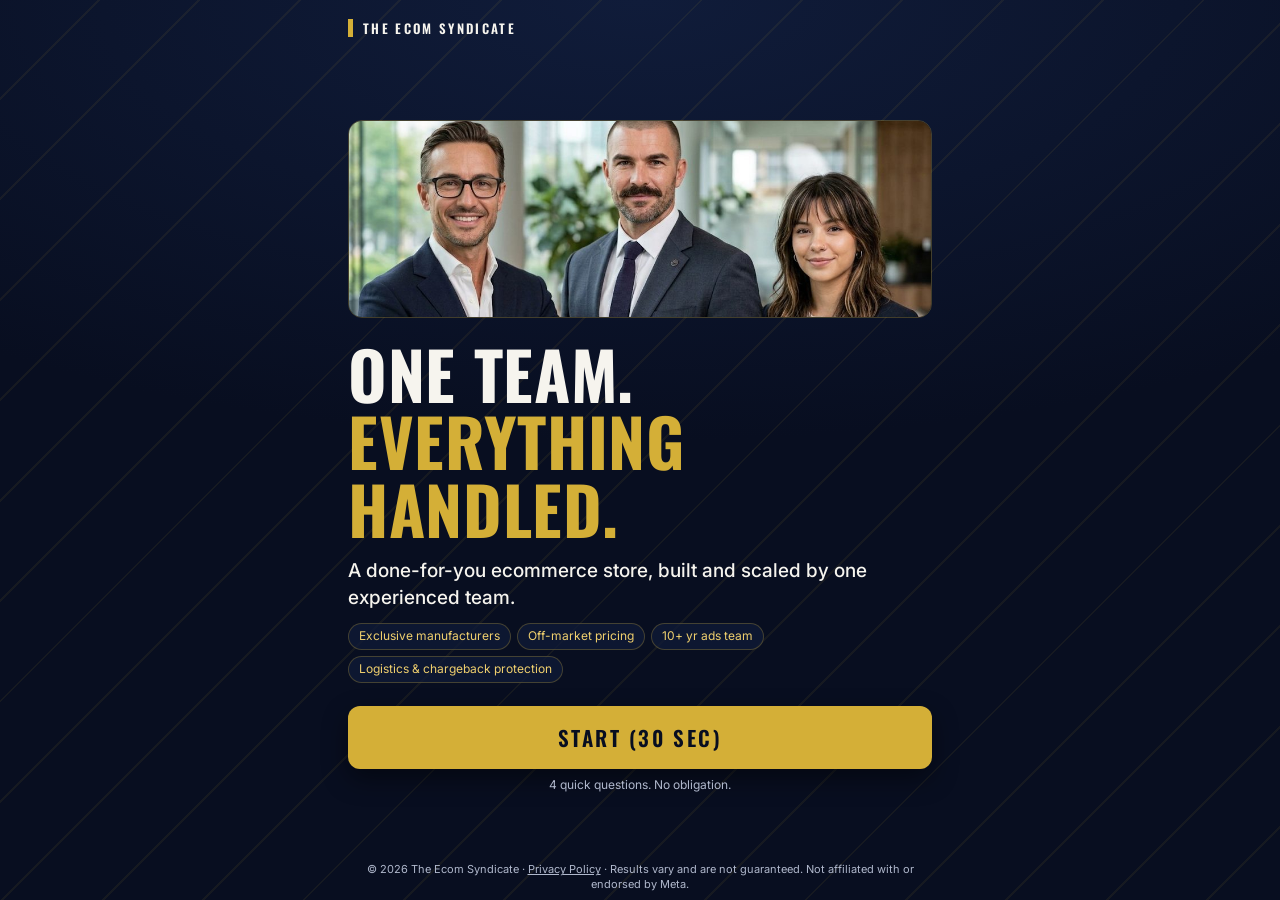
==== quiz/index.html @ a9586ce6 "Add ad-traffic quiz lander" ====
<!doctype html>
<html lang="en">
<head>
<meta charset="utf-8">
<meta name="viewport" content="width=device-width,initial-scale=1,viewport-fit=cover">
<title>The Ecom Syndicate | Quick Quiz</title>
<meta name="description" content="Answer 4 quick questions and book a free strategy call. Your ecommerce business, managed A to Z by one experienced team.">
<meta name="theme-color" content="#080e20">
<meta name="robots" content="noindex">
<link rel="preload" href="assets/oswald.ttf" as="font" type="font/ttf" crossorigin>
<link rel="preload" as="image" href="assets/team-photo.jpg">
<link rel="stylesheet" href="style.css">
<!-- META PIXEL PLACEHOLDER: paste the Meta Pixel base code here once the pixel exists.
     Suggested events: PageView (automatic), Lead (fire in quiz.js after a successful lead-intake response),
     Schedule (optional, on Calendly booking). Do NOT add the pixel before Ernest approves. -->
</head>
<body>
<div class="app" id="app">
  <div class="top">
    <div class="wordmark">The Ecom Syndicate</div>
    <button class="back" id="back" type="button" aria-label="Go back">&larr; Back</button>
  </div>
  <div class="bar" id="bar" aria-hidden="true"><i id="barfill"></i></div>

  <main>
    <!-- Step 0: intro -->
    <section class="step on" id="s0" data-step="0">
      <div class="hero-img"><img src="assets/team-photo.jpg" width="1024" height="765" alt="The Ecom Syndicate team" fetchpriority="high"></div>
      <h1><span>One team.</span><span class="gold">Everything handled.</span></h1>
      <p class="sub">A done-for-you ecommerce store, built and scaled by one experienced team.</p>
      <div class="chips"><span>Exclusive manufacturers</span><span>Off-market pricing</span><span>10+ yr ads team</span><span>Logistics &amp; chargeback protection</span></div>
      <div class="cta"><button class="btn" id="start" type="button">Start (30 sec)</button><div class="note">4 quick questions. No obligation.</div></div>
    </section>

    <!-- Steps 1-4: questions (rendered by quiz.js) -->
    <section class="step" id="sq" data-step="q">
      <div class="eyebrow" id="qcount"></div>
      <h2 class="q" id="qtext"></h2>
      <div class="opts" id="opts"></div>
    </section>

    <!-- Step 5: contact -->
    <section class="step" id="sc" data-step="contact">
      <div class="eyebrow">Last step</div>
      <h2 class="q">Where should we send your time slots?</h2>
      <form id="lead-form" novalidate>
        <label>Full name<input type="text" name="name" autocomplete="name" placeholder="Jane Smith" required></label>
        <label>Email<input type="email" name="email" autocomplete="email" inputmode="email" placeholder="you@example.com" required></label>
        <label>Phone<input type="tel" name="phone" autocomplete="tel" inputmode="tel" placeholder="(555) 123-4567" required></label>
        <div class="hp" aria-hidden="true"><label>Leave blank<input type="text" name="website" tabindex="-1" autocomplete="off"></label></div>
        <label class="consent"><input type="checkbox" name="consent" required><span>I agree to be contacted by The Ecom Syndicate by phone, text or email. Message and data rates may apply. See our <a href="https://ernestponz-create.github.io/ecom-syndicate/privacy.html" target="_blank" rel="noopener">Privacy Policy</a>.</span></label>
        <div class="err" id="err" role="alert"></div>
        <button class="btn" id="send" type="submit">See available times</button>
      </form>
    </section>

    <!-- Step 6: Calendly -->
    <section class="step" id="s5" data-step="final">
      <div class="eyebrow" id="fe">Free strategy call</div>
      <h2 id="ft"></h2>
      <p class="sub" id="fs"></p>
      <div class="cal" id="cal"></div>
    </section>
  </main>

  <footer>&copy; <span id="yr">2026</span> The Ecom Syndicate &middot; <a href="https://ernestponz-create.github.io/ecom-syndicate/privacy.html" target="_blank" rel="noopener">Privacy Policy</a> &middot; Results vary and are not guaranteed. Not affiliated with or endorsed by Meta.</footer>
</div>
<script src="quiz.js"></script>
</body>
</html>
---- quiz/style.css ----
@font-face{font-family:Oswald;src:url(assets/oswald.ttf) format("truetype");font-weight:200 700;font-display:swap}
@font-face{font-family:Inter;src:url(assets/inter.ttf) format("truetype");font-weight:100 900;font-display:swap}
:root{--navy:#080e20;--navy2:#101c3a;--navy3:#0c1630;--gold:#d4af37;--gold-l:#f0d06e;--white:#f6f4ee;--mute:#b0b8cc;--line:rgba(212,175,55,.28)}
*{box-sizing:border-box;margin:0;padding:0;-webkit-tap-highlight-color:transparent}
html,body{height:100%;overflow:hidden}
body{font-family:Inter,system-ui,-apple-system,Segoe UI,Roboto,sans-serif;color:var(--white);background:radial-gradient(120% 70% at 50% 0,var(--navy2),var(--navy) 70%);font-size:16px;line-height:1.4}
body:before{content:"";position:fixed;inset:0;pointer-events:none;background:repeating-linear-gradient(135deg,transparent 0 69px,rgba(212,175,55,.07) 69px 71px)}
a{color:var(--gold-l)}
.app{position:relative;height:100vh;height:100dvh;display:flex;flex-direction:column;max-width:640px;margin:0 auto;padding:0 20px;padding-top:env(safe-area-inset-top)}
.app.wide{max-width:900px}
/* header */
.top{flex:none;display:flex;align-items:center;gap:12px;height:56px}
.wordmark{display:flex;align-items:center;gap:10px;font-family:Oswald,sans-serif;font-weight:600;letter-spacing:.18em;font-size:13px;text-transform:uppercase;white-space:nowrap}
.wordmark:before{content:"";width:5px;height:18px;background:var(--gold)}
.back{margin-left:auto;background:none;border:0;color:var(--mute);font:inherit;font-size:14px;cursor:pointer;padding:8px 0 8px 12px;visibility:hidden}
.back.on{visibility:visible}
.bar{flex:none;height:4px;border-radius:4px;background:rgba(176,184,204,.2);overflow:hidden;opacity:0;transition:opacity .2s}
.bar.on{opacity:1}
.bar i{display:block;height:100%;width:0;background:linear-gradient(90deg,var(--gold),var(--gold-l));transition:width .3s}
/* stage */
main{flex:1;min-height:0;position:relative}
.step{position:absolute;inset:0;display:none;flex-direction:column;justify-content:center;padding:12px 0;animation:in .28s ease both}
.step.on{display:flex}
@keyframes in{from{opacity:0;transform:translateY(10px)}to{opacity:1;transform:none}}
h1,h2{font-family:Oswald,Impact,sans-serif;text-transform:uppercase;line-height:1.02;font-weight:700;letter-spacing:.01em}
.gold{color:var(--gold)}
.eyebrow{font-family:Oswald,sans-serif;letter-spacing:.22em;color:var(--gold);font-size:12px;text-transform:uppercase;margin-bottom:8px;font-weight:500}
/* intro */
.hero-img{flex:none;height:clamp(110px,22dvh,230px);border-radius:14px;overflow:hidden;border:1px solid var(--line);margin-bottom:clamp(12px,2.4dvh,22px)}
.hero-img img{width:100%;height:100%;object-fit:cover;object-position:50% 28%}
#s0 h1{font-size:clamp(38px,6.2dvh + 2vw,66px)}
#s0 h1 span{display:block}
.sub{color:var(--white);font-weight:500;font-size:clamp(16px,2.3dvh,19px);margin:clamp(10px,1.8dvh,16px) 0 clamp(8px,1.4dvh,12px)}
.chips{display:flex;flex-wrap:wrap;gap:6px}
.chips span{font-size:12px;color:var(--gold-l);border:1px solid var(--line);border-radius:99px;padding:4px 10px;background:rgba(16,28,58,.7)}
.btn{display:block;width:100%;background:var(--gold);color:var(--navy);font-family:Oswald,sans-serif;font-weight:600;text-transform:uppercase;letter-spacing:.12em;font-size:20px;padding:16px 24px;border-radius:12px;border:0;cursor:pointer;box-shadow:0 10px 26px rgba(0,0,0,.45);transition:transform .15s,background .15s;text-align:center;text-decoration:none}
.btn:hover{background:var(--gold-l);transform:translateY(-2px)}
.btn[disabled]{opacity:.6;cursor:wait;transform:none}
.cta{margin-top:clamp(14px,2.6dvh,24px)}
.note{margin-top:8px;text-align:center;font-size:12px;color:var(--mute)}
/* questions */
.q{font-size:clamp(28px,4.4dvh + 1vw,42px);margin-bottom:clamp(12px,2.2dvh,20px)}
.opts{display:grid;gap:clamp(8px,1.4dvh,12px)}
.opt{display:flex;align-items:center;gap:14px;width:100%;text-align:left;font:inherit;font-weight:600;font-size:clamp(15px,2.1dvh,17px);color:var(--white);background:linear-gradient(160deg,var(--navy2),var(--navy3));border:1px solid var(--line);border-radius:12px;padding:clamp(12px,2.1dvh,18px) 16px;cursor:pointer;transition:border-color .15s,transform .15s,background .15s;min-height:52px}
.opt:before{content:"";flex:none;width:18px;height:18px;border-radius:50%;border:2px solid var(--gold)}
.opt:hover,.opt:focus-visible{border-color:var(--gold);transform:translateX(3px);outline:0}
.opt.sel{background:var(--gold);color:var(--navy);border-color:var(--gold)}
.opt.sel:before{background:var(--navy);border-color:var(--navy)}
.hint{font-size:13px;color:var(--mute);margin:-6px 0 12px}
/* contact */
form{display:grid;gap:clamp(8px,1.5dvh,12px)}
label{display:grid;gap:5px;font-weight:600;font-size:14px}
input[type=text],input[type=email],input[type=tel]{width:100%;font:inherit;font-size:16px;color:var(--white);background:rgba(8,14,32,.85);border:1px solid rgba(176,184,204,.35);border-radius:10px;padding:0 14px;height:48px}
input:focus{outline:2px solid var(--gold);outline-offset:1px}
input.bad{border-color:#ff9d9d}
.consent{display:grid;grid-template-columns:auto 1fr;gap:10px;font-weight:400;font-size:12px;color:var(--mute);align-items:start;line-height:1.35}
.consent input{width:20px;height:20px;margin-top:1px;accent-color:var(--gold)}
.hp{position:absolute;left:-9999px;width:1px;height:1px;overflow:hidden}
.err{color:#ff9d9d;font-size:13px;min-height:1.2em}
/* final */
#s5{justify-content:flex-start;padding-top:2px}
#s5 h2{font-size:clamp(26px,4.2dvh + 1vw,40px)}
#s5 .sub{margin:6px 0 10px;font-size:clamp(14px,2dvh,16px);color:var(--mute)}
.cal{flex:1;min-height:0;background:#fff;border-radius:14px;overflow:hidden;border:1px solid var(--gold)}
.cal .calendly-inline-widget{height:100%;min-width:300px}
.cal iframe{width:100%;height:100%;border:0}
/* footer */
footer{flex:none;text-align:center;font-size:11px;color:var(--mute);padding:8px 0 calc(8px + env(safe-area-inset-bottom));line-height:1.35}
footer a{color:var(--mute)}
@media(max-height:700px){input[type=text],input[type=email],input[type=tel]{height:42px}.consent{font-size:11px}.q{font-size:26px;margin-bottom:8px}.chips span:nth-child(n+4){display:none}.top{height:46px}.hero-img{height:90px}}
@media(min-width:760px){.app{padding:0 28px}.btn{font-size:21px}}
@media(prefers-reduced-motion:reduce){*{animation:none!important;transition:none!important}}
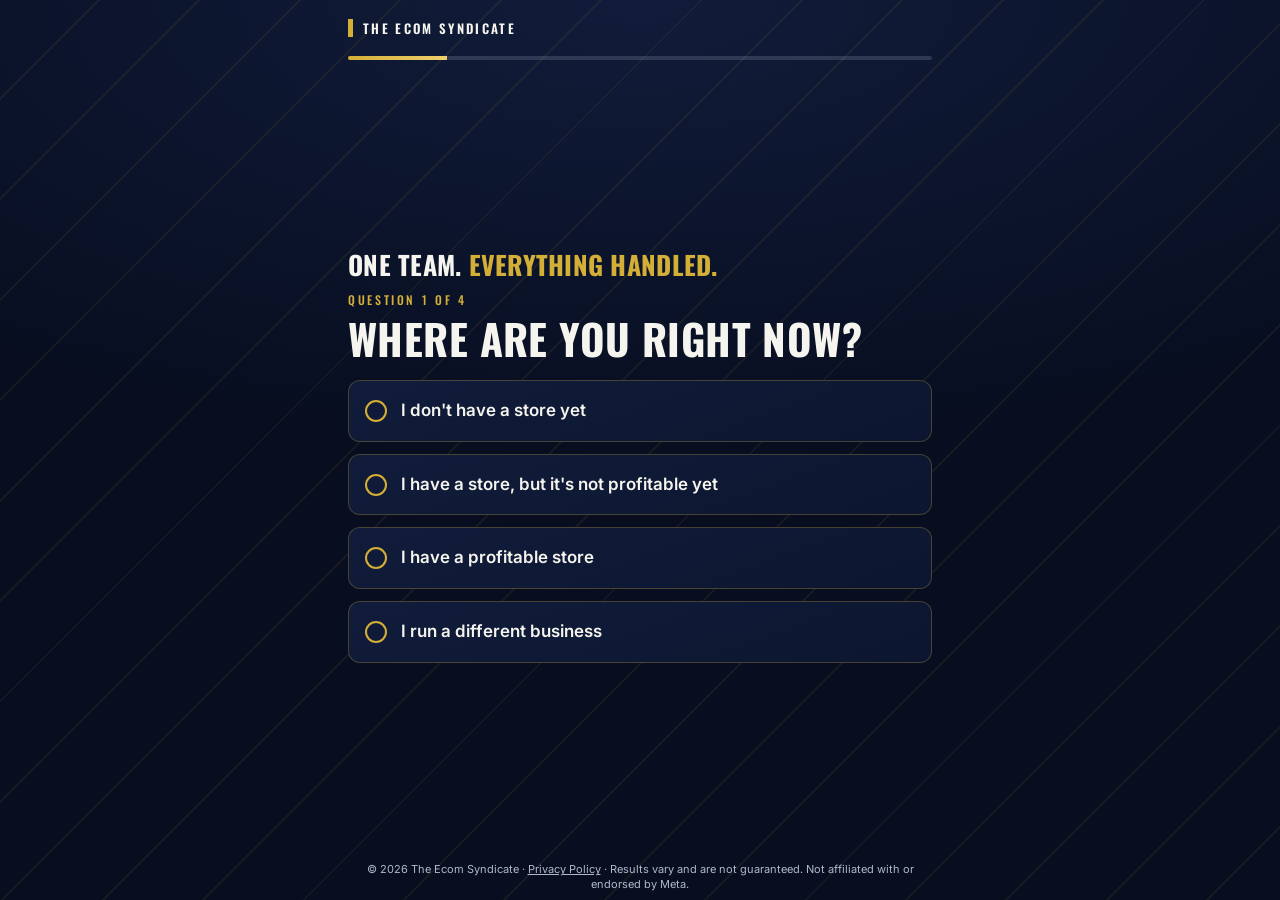
==== commit 749dced2: "Add a hidden short-form lead page and open the quiz on question 1 The short form is at /shortform/, " ====
--- a/quiz/index.html
+++ b/quiz/index.html
@@ -10,9 +10,42 @@
 <link rel="preload" href="assets/oswald.ttf" as="font" type="font/ttf" crossorigin>
 <link rel="preload" as="image" href="assets/team-photo.jpg">
 <link rel="stylesheet" href="style.css">
-<!-- META PIXEL PLACEHOLDER: paste the Meta Pixel base code here once the pixel exists.
-     Suggested events: PageView (automatic), Lead (fire in quiz.js after a successful lead-intake response),
-     Schedule (optional, on Calendly booking). Do NOT add the pixel before Ernest approves. -->
+<!-- Meta Pixel (Ecom Syndicate Quiz Pixel 3419398771565032): PageView here, Lead fired in quiz.js after a successful lead-intake response -->
+<script>
+!function(f,b,e,v,n,t,s){if(f.fbq)return;n=f.fbq=function(){n.callMethod?
+n.callMethod.apply(n,arguments):n.queue.push(arguments)};if(!f._fbq)f._fbq=n;
+n.push=n;n.loaded=!0;n.version='2.0';n.queue=[];t=b.createElement(e);t.async=!0;
+t.src=v;s=b.getElementsByTagName(e)[0];s.parentNode.insertBefore(t,s)}(window,
+document,'script','https://connect.facebook.net/en_US/fbevents.js');
+fbq('init', '3419398771565032');
+fbq('track', 'PageView');
+</script>
+<noscript><img height="1" width="1" style="display:none" alt="" src="https://www.facebook.com/tr?id=3419398771565032&ev=PageView&noscript=1"></noscript>
+<!-- End Meta Pixel -->
+<!-- POSTHOG ANALYTICS: placeholders are filled by /workspace/posthog/apply.sh KEY HOST.
+     While they are unreplaced, PostHog is NOT loaded and the quiz runs normally with no tracking. -->
+<script>
+(function(){
+  var K = 'phc_B4rTnLAix7KR44gUmMXjkeGKGUscMuBb9KbZuXLri5YZ', H = 'https://us.i.posthog.com';
+  if (K.indexOf('__POSTHOG') === 0 || H.indexOf('__POSTHOG') === 0) { return; }
+  /* Official PostHog JS snippet (loads array.js from the PostHog host) */
+  !function(t,e){var o,n,p,r;e.__SV||(window.posthog=e,e._i=[],e.init=function(i,s,a){function g(t,e){var o=e.split(".");2==o.length&&(t=t[o[0]],e=o[1]),t[e]=function(){t.push([e].concat(Array.prototype.slice.call(arguments,0)))}}(p=t.createElement("script")).type="text/javascript",p.crossOrigin="anonymous",p.async=!0,p.src=s.api_host.replace(".i.posthog.com","-assets.i.posthog.com")+"/static/array.js",(r=t.getElementsByTagName("script")[0]).parentNode.insertBefore(p,r);var u=e;for(void 0!==a?u=e[a]=[]:a="posthog",u.people=u.people||[],Object.defineProperty(u,"toString",{configurable:!0,enumerable:!0,writable:!0,value:function(t){var e="posthog";return"posthog"!==a&&(e+="."+a),t||(e+=" (stub)"),e}}),Object.defineProperty(u.people,"toString",{configurable:!0,enumerable:!0,writable:!0,value:function(){return u.toString(1)+".people (stub)"}}),o="init capture register register_once register_for_session unregister unregister_for_session getFeatureFlag getFeatureFlagResult isFeatureEnabled reloadFeatureFlags updateEarlyAccessFeatureEnrollment getEarlyAccessFeatures on onFeatureFlags onSessionId getSurveys getActiveMatchingSurveys renderSurvey canRenderSurvey getNextSurveyStep identify setPersonProperties group resetGroups setPersonPropertiesForFlags resetPersonPropertiesForFlags setGroupPropertiesForFlags resetGroupPropertiesForFlags reset get_distinct_id getGroups get_session_id get_session_replay_url alias set_config startSessionRecording stopSessionRecording sessionRecordingStarted captureException loadToolbar get_property getSessionProperty createPersonProfile opt_in_capturing opt_out_capturing has_opted_in_capturing has_opted_out_capturing clear_opt_in_out_capturing debug".split(" "),n=0;n<o.length;n++)g(u,o[n]);e._i.push([i,s,a])},e.__SV=1)}(document,window.posthog||[]);
+  posthog.init(K, {
+    api_host: H,
+    defaults: '2026-08-30',
+    person_profiles: 'identified_only',
+    autocapture: true,
+    capture_pageview: true,
+    capture_pageleave: true,
+    enable_heatmaps: true,
+    disable_session_recording: false,
+    session_recording: {
+      maskAllInputs: true,
+      maskInputOptions: { password: true, email: true, tel: true, text: true }
+    }
+  });
+})();
+</script>
 </head>
 <body>
 <div class="app" id="app">
@@ -23,17 +56,11 @@
   <div class="bar" id="bar" aria-hidden="true"><i id="barfill"></i></div>
 
   <main>
-    <!-- Step 0: intro -->
-    <section class="step on" id="s0" data-step="0">
-      <div class="hero-img"><img src="assets/team-photo.jpg" width="1024" height="765" alt="The Ecom Syndicate team" fetchpriority="high"></div>
-      <h1><span>One team.</span><span class="gold">Everything handled.</span></h1>
-      <p class="sub">A done-for-you ecommerce store, built and scaled by one experienced team.</p>
-      <div class="chips"><span>Exclusive manufacturers</span><span>Off-market pricing</span><span>10+ yr ads team</span><span>Logistics &amp; chargeback protection</span></div>
-      <div class="cta"><button class="btn" id="start" type="button">Start (30 sec)</button><div class="note">4 quick questions. No obligation.</div></div>
-    </section>
-
+    <!-- Intro screen removed 2026-11-25: the quiz now opens on question 1.
+         The intro headline is reused as a short heading above Q1. -->
     <!-- Steps 1-4: questions (rendered by quiz.js) -->
-    <section class="step" id="sq" data-step="q">
+    <section class="step on" id="sq" data-step="q">
+      <h1 class="qhead"><span>One team.</span> <span class="gold">Everything handled.</span></h1>
       <div class="eyebrow" id="qcount"></div>
       <h2 class="q" id="qtext"></h2>
       <div class="opts" id="opts"></div>
@@ -44,10 +71,10 @@
       <div class="eyebrow">Last step</div>
       <h2 class="q">Where should we send your time slots?</h2>
       <form id="lead-form" novalidate>
-        <label>Full name<input type="text" name="name" autocomplete="name" placeholder="Jane Smith" required></label>
-        <label>Email<input type="email" name="email" autocomplete="email" inputmode="email" placeholder="you@example.com" required></label>
-        <label>Phone<input type="tel" name="phone" autocomplete="tel" inputmode="tel" placeholder="(555) 123-4567" required></label>
-        <div class="hp" aria-hidden="true"><label>Leave blank<input type="text" name="website" tabindex="-1" autocomplete="off"></label></div>
+        <label>Full name<input class="ph-no-capture" type="text" name="name" autocomplete="name" placeholder="Jane Smith" required></label>
+        <label>Email<input class="ph-no-capture" type="email" name="email" autocomplete="email" inputmode="email" placeholder="you@example.com" required></label>
+        <label>Phone<input class="ph-no-capture" type="tel" name="phone" autocomplete="tel" inputmode="tel" placeholder="(555) 123-4567" required></label>
+        <div class="hp" aria-hidden="true"><label>Leave blank<input class="ph-no-capture" type="text" name="website" tabindex="-1" autocomplete="off"></label></div>
         <label class="consent"><input type="checkbox" name="consent" required><span>I agree to be contacted by The Ecom Syndicate by phone, text or email. Message and data rates may apply. See our <a href="https://ernestponz-create.github.io/ecom-syndicate/privacy.html" target="_blank" rel="noopener">Privacy Policy</a>.</span></label>
         <div class="err" id="err" role="alert"></div>
         <button class="btn" id="send" type="submit">See available times</button>
--- a/quiz/style.css
+++ b/quiz/style.css
@@ -38,6 +38,8 @@
 .btn[disabled]{opacity:.6;cursor:wait;transform:none}
 .cta{margin-top:clamp(14px,2.6dvh,24px)}
 .note{margin-top:8px;text-align:center;font-size:12px;color:var(--mute)}
+/* short headline above Q1 (reused intro headline; intro screen removed 2026-11-25) */
+.qhead{font-family:Oswald,Impact,sans-serif;text-transform:uppercase;font-weight:700;letter-spacing:.01em;font-size:clamp(18px,2.6dvh + .6vw,26px);line-height:1.1;margin:0 0 clamp(8px,1.4dvh,14px)}
 /* questions */
 .q{font-size:clamp(28px,4.4dvh + 1vw,42px);margin-bottom:clamp(12px,2.2dvh,20px)}
 .opts{display:grid;gap:clamp(8px,1.4dvh,12px)}
